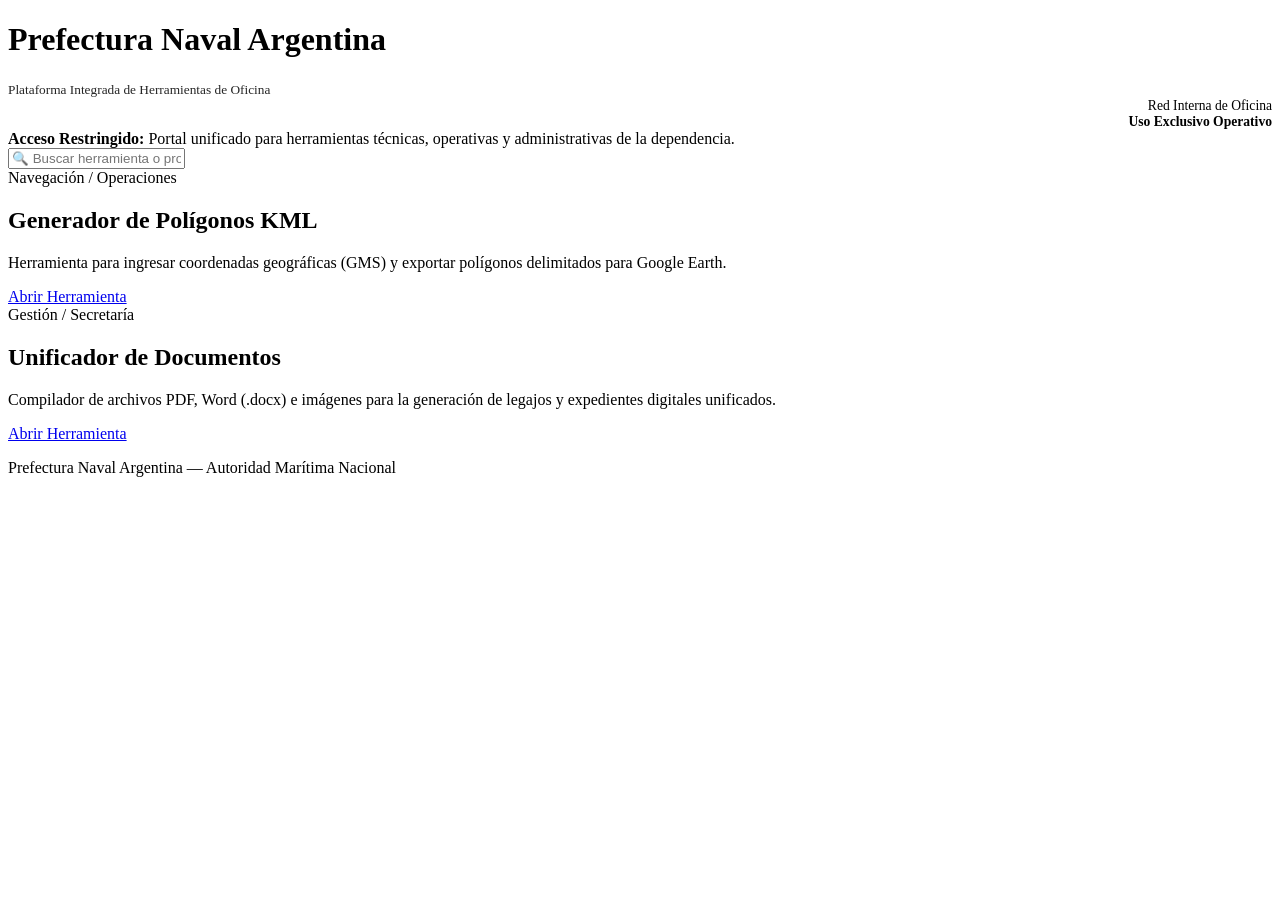
==== index.html @ 36d57db1 "Rename INDEX.html to index.html" ====
<!DOCTYPE html>
<html lang="es">
<head>
  <meta charset="UTF-8">
  <meta name="viewport" content="width=device-width, initial-scale=1.0">
  <title>Portal de Servicios Internos — Prefectura Naval Argentina</title>
  <link rel="stylesheet" href="css/pna-base.css">
</head>
<body>

  <!-- Encabezado Institucional -->
  <header class="pna-header">
    <div>
      <h1>Prefectura Naval Argentina</h1>
      <small style="opacity: 0.85;">Plataforma Integrada de Herramientas de Oficina</small>
    </div>
    <div style="text-align: right; font-size: 0.85rem;">
      <div>Red Interna de Oficina</div>
      <strong>Uso Exclusivo Operativo</strong>
    </div>
  </header>

  <!-- Contenido Principal -->
  <main class="pna-container">

    <div class="pna-alert">
      <strong>Acceso Restringido:</strong> Portal unificado para herramientas técnicas, operativas y administrativas de la dependencia.
    </div>

    <!-- Buscador Dinámico -->
    <input 
      type="text" 
      id="inputBuscador" 
      class="pna-search-bar" 
      placeholder="🔍 Buscar herramienta o proyecto por nombre..." 
      onkeyup="filtrarProyectos()"
    >

    <!-- Grilla de Accesos a Proyectos -->
    <div class="pna-grid" id="grillaProyectos">

      <!-- Proyecto 1: Polígono KML -->
      <div class="pna-project-card">
        <div>
          <span class="pna-card-badge badge-operativo">Navegación / Operaciones</span>
          <h2 class="pna-project-title">Generador de Polígonos KML</h2>
          <p class="pna-project-desc">Herramienta para ingresar coordenadas geográficas (GMS) y exportar polígonos delimitados para Google Earth.</p>
        </div>
        <a href="proyectos/poligono-kml/index.html" class="btn-pna btn-pna-primary" style="text-align:center;">Abrir Herramienta</a>
      </div>

      <!-- Proyecto 2: Unificar Documentos -->
      <div class="pna-project-card">
        <div>
          <span class="pna-card-badge badge-admin">Gestión / Secretaría</span>
          <h2 class="pna-project-title">Unificador de Documentos</h2>
          <p class="pna-project-desc">Compilador de archivos PDF, Word (.docx) e imágenes para la generación de legajos y expedientes digitales unificados.</p>
        </div>
        <a href="proyectos/unificar-documentos/index.html" class="btn-pna btn-pna-primary" style="text-align:center;">Abrir Herramienta</a>
      </div>

    </div>

  </main>

  <!-- Pie de Página -->
  <footer class="pna-footer">
    <p>Prefectura Naval Argentina — Autoridad Marítima Nacional</p>
  </footer>

  <script>
    function filtrarProyectos() {
      const input = document.getElementById('inputBuscador').value.toLowerCase();
      const tarjetas = document.querySelectorAll('#grillaProyectos .pna-project-card');

      tarjetas.forEach(tarjeta => {
        const texto = tarjeta.textContent.toLowerCase();
        tarjeta.style.display = texto.includes(input) ? "flex" : "none";
      });
    }
  </script>

</body>
</html>
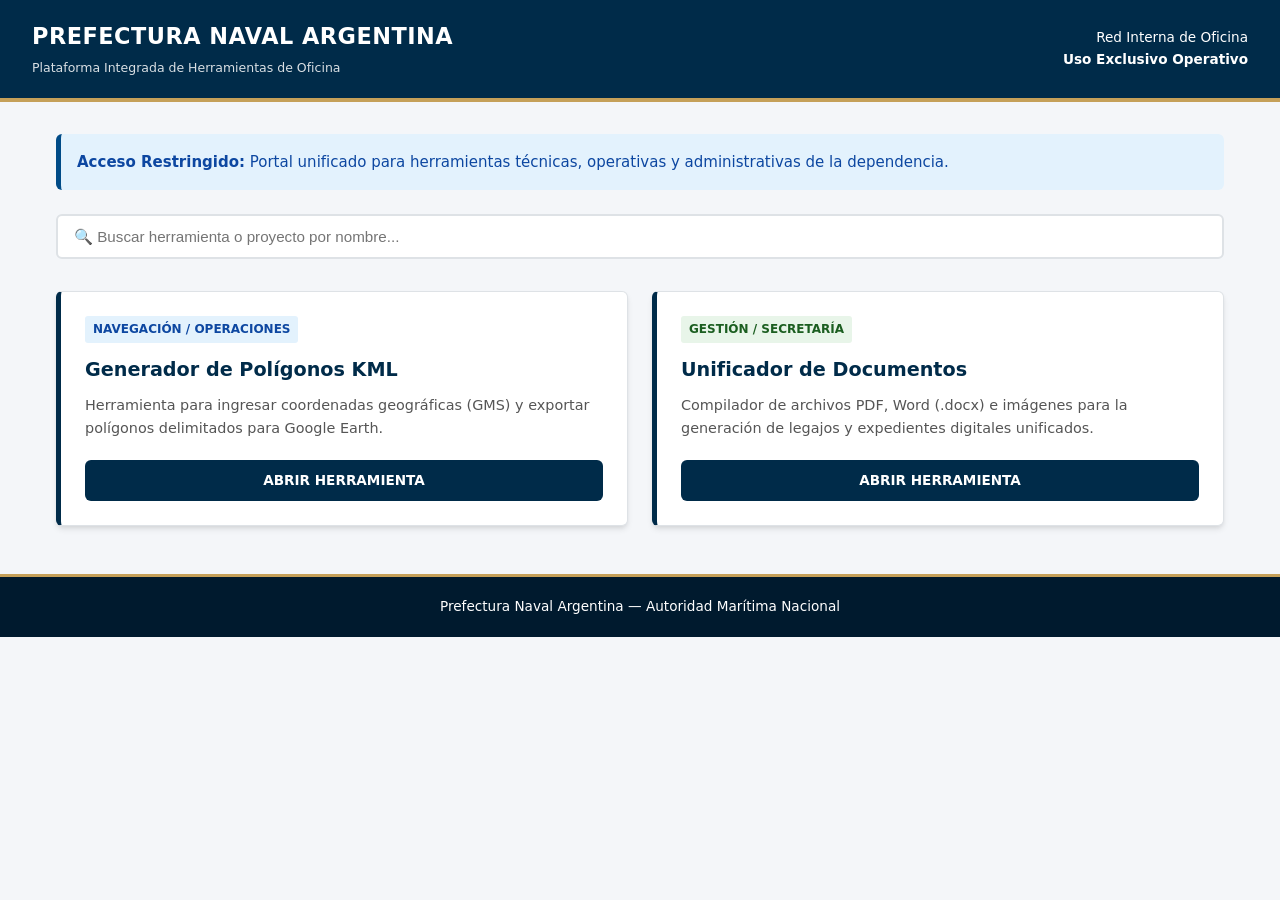
==== commit 9fbf5011: "Update index.html dd" ====
--- a/index.html
+++ b/index.html
@@ -4,7 +4,7 @@
   <meta charset="UTF-8">
   <meta name="viewport" content="width=device-width, initial-scale=1.0">
   <title>Portal de Servicios Internos — Prefectura Naval Argentina</title>
-  <link rel="stylesheet" href="css/pna-base.css">
+  <link rel="stylesheet" href="estilo.css">
 </head>
 <body>
 
@@ -46,7 +46,7 @@
           <h2 class="pna-project-title">Generador de Polígonos KML</h2>
           <p class="pna-project-desc">Herramienta para ingresar coordenadas geográficas (GMS) y exportar polígonos delimitados para Google Earth.</p>
         </div>
-        <a href="proyectos/poligono-kml/index.html" class="btn-pna btn-pna-primary" style="text-align:center;">Abrir Herramienta</a>
+        <a href="poligono.html" class="btn-pna btn-pna-primary" style="text-align:center;">Abrir Herramienta</a>
       </div>
 
       <!-- Proyecto 2: Unificar Documentos -->
@@ -56,7 +56,7 @@
           <h2 class="pna-project-title">Unificador de Documentos</h2>
           <p class="pna-project-desc">Compilador de archivos PDF, Word (.docx) e imágenes para la generación de legajos y expedientes digitales unificados.</p>
         </div>
-        <a href="proyectos/unificar-documentos/index.html" class="btn-pna btn-pna-primary" style="text-align:center;">Abrir Herramienta</a>
+        <a href="unificador.html" class="btn-pna btn-pna-primary" style="text-align:center;">Abrir Herramienta</a>
       </div>
 
     </div>
--- a/estilo.css
+++ b/estilo.css
@@ -0,0 +1,177 @@
+/* ==========================================================================
+   PREFECTURA NAVAL ARGENTINA - HOJA DE ESTILOS INSTITUCIONAL BASE
+   Versión: 2.0 | Uso: Portal Intranet / Red Interna de Oficina
+   ========================================================================== */
+
+/* 1. VARIABLES INSTITUCIONALES */
+:root {
+  /* Paleta Cromática PNA */
+  --pna-azul-principal: #002B49;    /* Azul Marino Institucional */
+  --pna-azul-oscuro: #001A2E;       /* Azul Profundo / Fondos */
+  --pna-azul-secundario: #004B87;   /* Azul Medio / Interacción */
+  --pna-dorado: #C5A059;            /* Dorado Distintivo */
+  --pna-blanco: #FFFFFF;            
+  --pna-gris-claro: #F4F6F9;        /* Fondo General */
+  --pna-gris-medio: #DEE2E6;        /* Bordes */
+  --pna-texto: #1C252C;             /* Texto Principal */
+
+  /* Estados y Alertas */
+  --pna-rojo-alerta: #D32F2F;
+  --pna-verde-exito: #2E7D32;
+  --pna-amarillo-aviso: #F57F17;
+
+  /* Estructura */
+  --fuente-principal: 'Segoe UI', system-ui, -apple-system, sans-serif;
+  --sombras: 0 4px 6px -1px rgba(0, 0, 0, 0.1), 0 2px 4px -1px rgba(0, 0, 0, 0.06);
+  --radio-borde: 6px;
+}
+
+/* 2. REINICIO Y BASE */
+*, *::before, *::after {
+  box-sizing: border-box;
+  margin: 0;
+  padding: 0;
+}
+
+body {
+  font-family: var(--fuente-principal);
+  background-color: var(--pna-gris-claro);
+  color: var(--pna-texto);
+  line-height: 1.6;
+  font-size: 15px;
+}
+
+/* 3. ENCABEZADO INSTITUCIONAL */
+.pna-header {
+  background-color: var(--pna-azul-principal);
+  color: var(--pna-blanco);
+  padding: 1.2rem 2rem;
+  border-bottom: 4px solid var(--pna-dorado);
+  display: flex;
+  justify-content: space-between;
+  align-items: center;
+}
+
+.pna-header h1 {
+  font-size: 1.4rem;
+  font-weight: 700;
+  letter-spacing: 0.5px;
+  text-transform: uppercase;
+  margin: 0;
+}
+
+/* 4. COMPONENTES Y BOTONES */
+.btn-pna {
+  display: inline-block;
+  padding: 0.6rem 1.2rem;
+  font-weight: 600;
+  text-decoration: none;
+  border-radius: var(--radio-borde);
+  border: none;
+  cursor: pointer;
+  transition: all 0.2s ease;
+  font-size: 0.85rem;
+  text-transform: uppercase;
+}
+
+.btn-pna-primary {
+  background-color: var(--pna-azul-principal);
+  color: var(--pna-blanco);
+}
+
+.btn-pna-primary:hover {
+  background-color: var(--pna-azul-secundario);
+}
+
+/* 5. TARJETAS DE PROYECTO Y GRILLA */
+.pna-container {
+  max-width: 1200px;
+  margin: 2rem auto;
+  padding: 0 1rem;
+}
+
+.pna-search-bar {
+  width: 100%;
+  padding: 0.75rem 1rem;
+  font-size: 0.95rem;
+  border: 2px solid var(--pna-gris-medio);
+  border-radius: var(--radio-borde);
+  margin-bottom: 2rem;
+  outline: none;
+  background-color: var(--pna-blanco);
+}
+
+.pna-search-bar:focus {
+  border-color: var(--pna-azul-secundario);
+}
+
+.pna-grid {
+  display: grid;
+  grid-template-columns: repeat(auto-fit, minmax(320px, 1fr));
+  gap: 1.5rem;
+}
+
+.pna-project-card {
+  background-color: var(--pna-blanco);
+  border: 1px solid var(--pna-gris-medio);
+  border-left: 5px solid var(--pna-azul-principal);
+  border-radius: var(--radio-borde);
+  padding: 1.5rem;
+  box-shadow: var(--sombras);
+  transition: transform 0.2s ease, box-shadow 0.2s ease;
+  display: flex;
+  flex-direction: column;
+  justify-content: space-between;
+}
+
+.pna-project-card:hover {
+  transform: translateY(-3px);
+  box-shadow: 0 8px 15px rgba(0, 0, 0, 0.12);
+}
+
+.pna-card-badge {
+  display: inline-block;
+  font-size: 0.75rem;
+  font-weight: 700;
+  padding: 0.25rem 0.5rem;
+  border-radius: 3px;
+  text-transform: uppercase;
+  margin-bottom: 0.75rem;
+  width: fit-content;
+}
+
+.badge-operativo { background-color: #E3F2FD; color: #0D47A1; }
+.badge-admin { background-color: #E8F5E9; color: #1B5E20; }
+
+.pna-project-title {
+  font-size: 1.2rem;
+  color: var(--pna-azul-principal);
+  margin-bottom: 0.5rem;
+}
+
+.pna-project-desc {
+  font-size: 0.9rem;
+  color: #555;
+  margin-bottom: 1.25rem;
+  flex-grow: 1;
+}
+
+.pna-alert {
+  padding: 1rem;
+  border-radius: var(--radio-borde);
+  margin-bottom: 1.5rem;
+  border-left: 5px solid var(--pna-azul-secundario);
+  background-color: #E3F2FD;
+  color: #0D47A1;
+}
+
+/* 6. PIE DE PÁGINA */
+.pna-footer {
+  background-color: var(--pna-azul-oscuro);
+  color: var(--pna-blanco);
+  text-align: center;
+  padding: 1.2rem;
+  margin-top: 3rem;
+  border-top: 3px solid var(--pna-dorado);
+  font-size: 0.85rem;
+}
